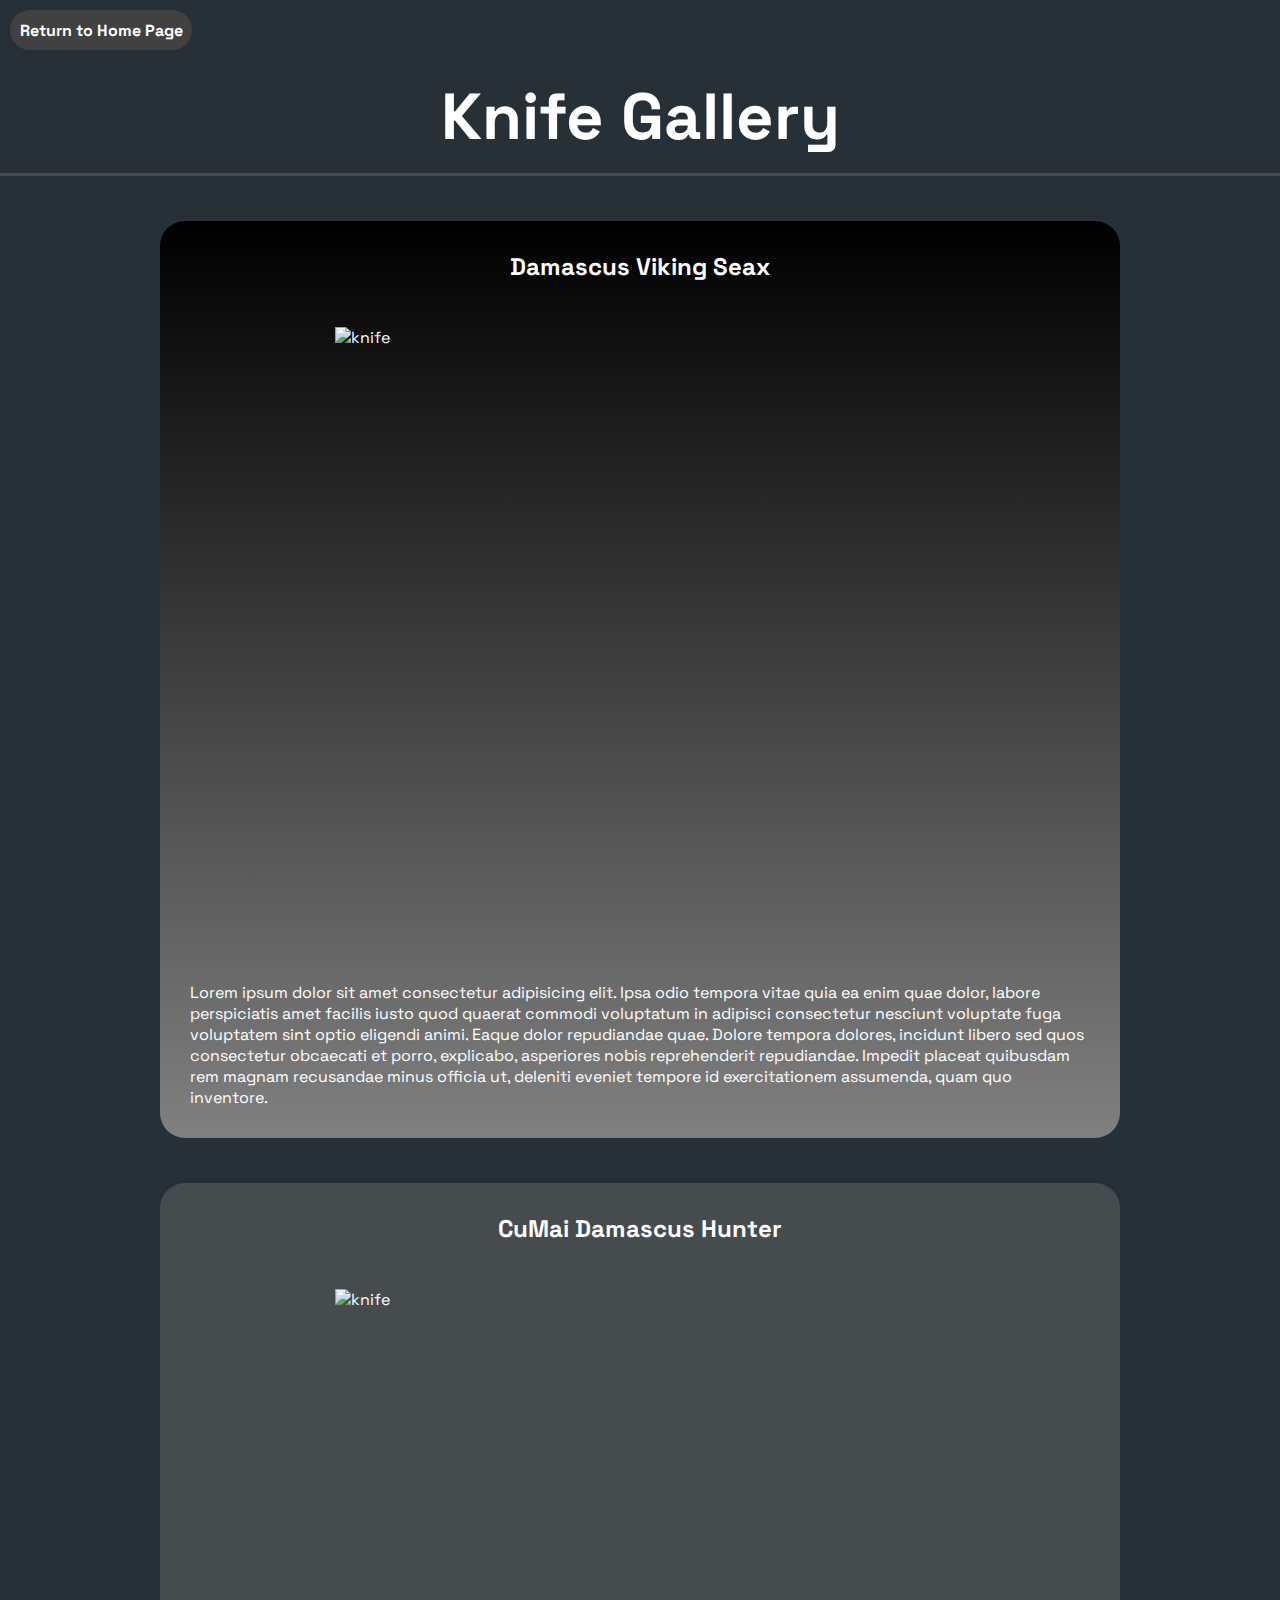
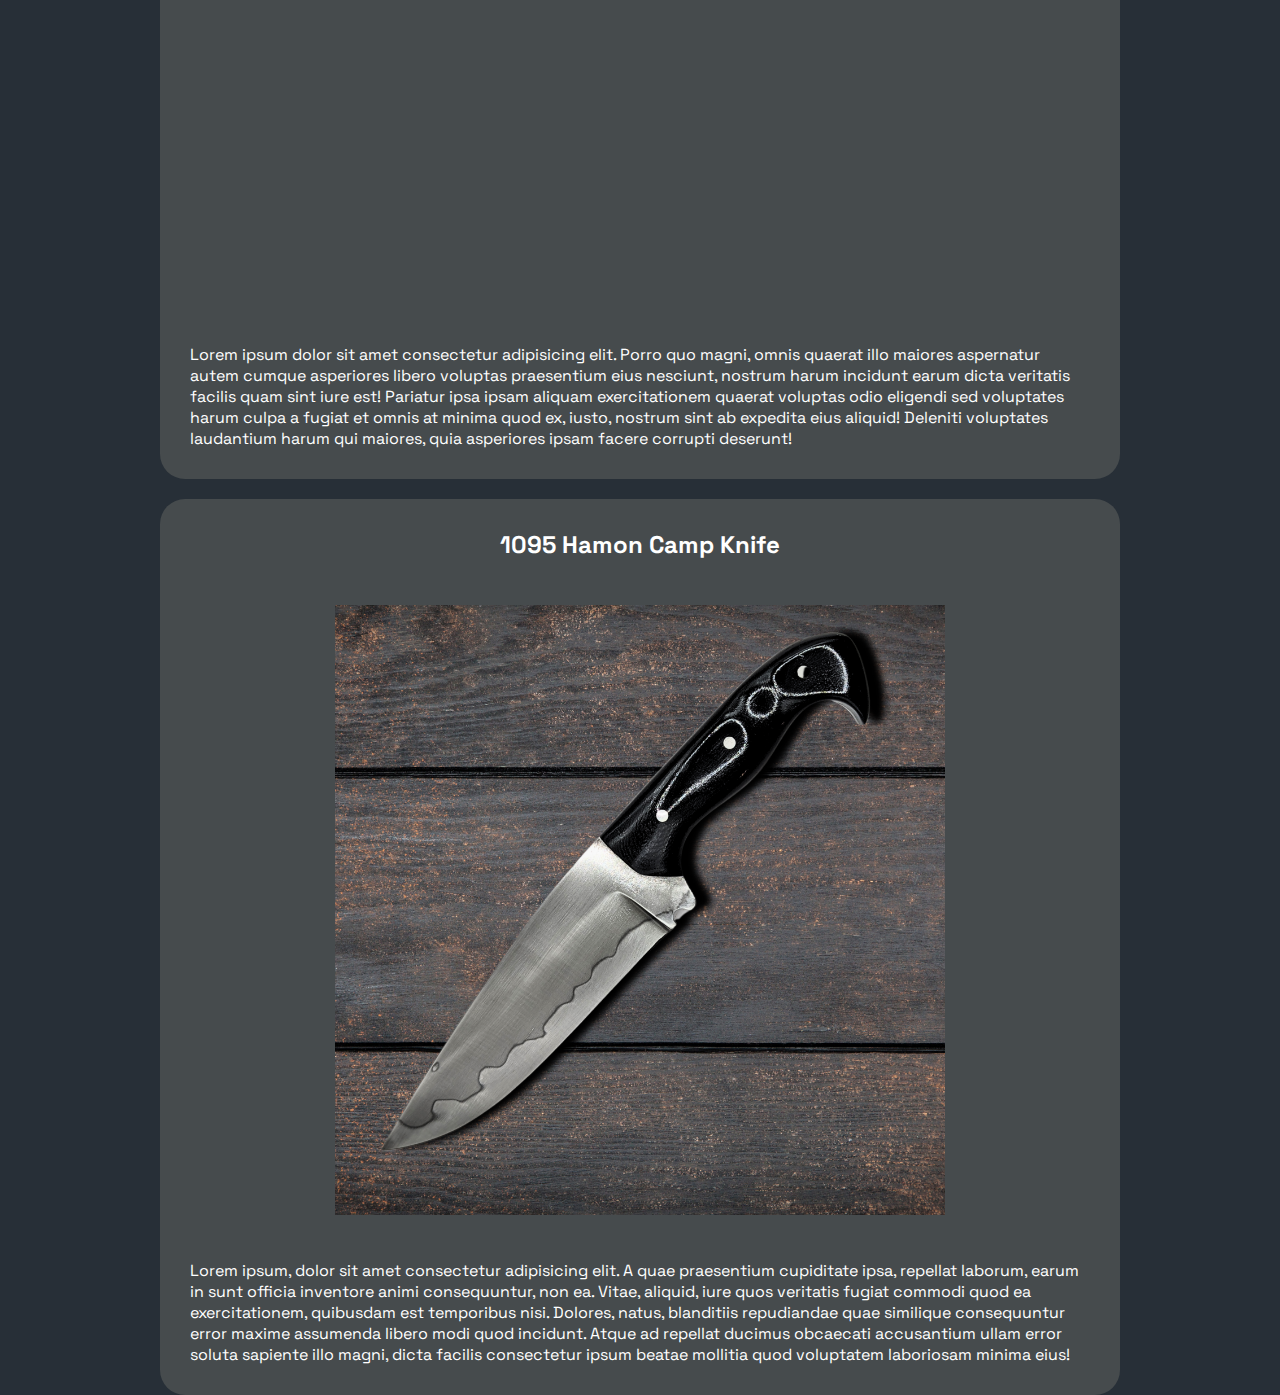
==== gallery.html @ 27b328f7 "Initial commit" ====
<!DOCTYPE html>
<html lang="en">
<head>
    <meta charset="UTF-8">
    <meta name="viewport" content="width=device-width, initial-scale=1.0">
    <title>V-Forged Custom Knives</title>
    <link rel="stylesheet" href="styles.css">
    <link rel="preconnect" href="https://fonts.googleapis.com">
<link rel="preconnect" href="https://fonts.gstatic.com" crossorigin>
<link rel="stylesheet" href="https://cdnjs.cloudflare.com/ajax/libs/font-awesome/6.5.1/css/all.min.css" integrity="sha512-DTOQO9RWCH3ppGqcWaEA1BIZOC6xxalwEsw9c2QQeAIftl+Vegovlnee1c9QX4TctnWMn13TZye+giMm8e2LwA==" crossorigin="anonymous" referrerpolicy="no-referrer" />
<link href="https://fonts.googleapis.com/css2?family=Space+Grotesk:wght@300..700&display=swap" rel="stylesheet">
</head>
<body class="gallery_main">
    
    <header class="header">
        <div class="header__nav">
            <a href="/index.html">
                <button class="header__btn">Return to Home Page</button>
            </a>
        </div>
    </header> 
    <h1 class="main_heading">Knife Gallery</h1>
    <div class="gal_img1">
        <h2 class="gal_heading">Damascus Viking Seax</h2>
        <img src="/assets/Untitled design (2).png" alt="knife" class="gal__img">
        <p class="viking__des">Lorem ipsum dolor sit amet consectetur adipisicing elit. Ipsa odio tempora vitae quia ea enim quae dolor, labore perspiciatis amet facilis iusto quod quaerat commodi voluptatum in adipisci consectetur nesciunt voluptate fuga voluptatem sint optio eligendi animi. Eaque dolor repudiandae quae. Dolore tempora dolores, incidunt libero sed quos consectetur obcaecati et porro, explicabo, asperiores nobis reprehenderit repudiandae. Impedit placeat quibusdam rem magnam recusandae minus officia ut, deleniti eveniet tempore id exercitationem assumenda, quam quo inventore.</p>
    </div>
    <div class="gal_img2">
        <h2 class="gal_heading">CuMai Damascus Hunter</h2>
        <img src="/assets/Untitled design (7).png" alt="knife" class="gal__img">
        <p class="hunter">Lorem ipsum dolor sit amet consectetur adipisicing elit. Porro quo magni, omnis quaerat illo maiores aspernatur autem cumque asperiores libero voluptas praesentium eius nesciunt, nostrum harum incidunt earum dicta veritatis facilis quam sint iure est! Pariatur ipsa ipsam aliquam exercitationem quaerat voluptas odio eligendi sed voluptates harum culpa a fugiat et omnis at minima quod ex, iusto, nostrum sint ab expedita eius aliquid! Deleniti voluptates laudantium harum qui maiores, quia asperiores ipsam facere corrupti deserunt!</p>
    </div>
    <div class="gal_img3">
        <h2 class="gal_heading">1095 Hamon Camp Knife</h2>
        <img src="/assets/Untitled design (12).png" alt="knife" class="gal__img">
        <p class="hamon_camp">Lorem ipsum, dolor sit amet consectetur adipisicing elit. A quae praesentium cupiditate ipsa, repellat laborum, earum in sunt officia inventore animi consequuntur, non ea. Vitae, aliquid, iure quos veritatis fugiat commodi quod ea exercitationem, quibusdam est temporibus nisi. Dolores, natus, blanditiis repudiandae quae similique consequuntur error maxime assumenda libero modi quod incidunt. Atque ad repellat ducimus obcaecati accusantium ullam error soluta sapiente illo magni, dicta facilis consectetur ipsum beatae mollitia quod voluptatem laboriosam minima eius!</p>
    </div>
</body>
</html>
---- styles.css ----
*{
    padding: 0;
    margin: 0;
    box-sizing: border-box;
}

@keyframes fade-in{
    0%{
       opacity: 0;
        }
    100%
        {
        opacity: 1;
     }
    }
/*main page styling*/
.mainpage__body
{
    background-image: url(/assets/image_8f4f8a8d-8bb3-4d5f-961d-b6c0e5062267.jpg);
    background-size: cover;
    width: 100vw;
    height: 100vh;
}

.mainpage__content{
    display: flex;
    flex-direction: column;
    align-items: center;
    padding: 30px 30px;
    width: 800px;
    margin: auto;
    background-color: rgba(56, 55, 55, 0.7);
    color: #fff;
    height: 70%;
}
.mainheader{
    font-size: 55px;
    font-family: 'Space Grotesk', sans-serif;
    text-decoration: underline;
    color: rgb(195, 204, 221);
    background-color: rgba(56, 55, 55, 0.2);
    border-radius: 1em;
    padding: 25px
}
.mainheader:hover{
    color: white;
    background-color: rgb(11, 8, 22);
}
.mainpage__p{
    margin-top: 30px;
    line-height: 2em;
}
.main__nav{
display: flex;
padding: 20px 0;
font-family: 'Space Grotesk', sans-serif;
border-bottom: 1px solid white;
}
.main__navi{
   align-items: center;
    margin: auto;
} 

.nav__btn{
    background-color: rgb(65, 65, 65);
    color: #fff;
    font-size: 16px;
    font-family: 'Space Grotesk', sans-serif;
    padding: 0.6em;
    border-radius: 2em;
    border: none;
    box-shadow: none;
    transition: all 0.4s;
}
.nav__btn:hover{
    transform: scale(1.3);
    box-shadow: 0 5px 10px black;
    color: black;
    background-color: #fff;
}  
.nav__btn:focus{
    transform: scale(1.3);
    box-shadow: 0 5px 10px black
}  
.nav__btn:active{
    transform: scale(1.3);
    box-shadow: 0 5px 10px black
}  
.logo{
display: flex;
    font-size: 20px;
align-items: center;
color:#fff
}
.logo__img{
    width: 75px;
    height: 75px;
    object-fit: cover;
    border-radius: 50%;
    margin-left: 20px;
    margin-right: 7px;
   
}
.footer{
    border-top: 1px solid white;
}
.list__main{
    display: flex;
    flex-direction: column;
    list-style: none;
    align-items: center;
    color: #fff;
}
li{
    padding: 10px;
}
/* knife gallery styling */
.header__btn
{
    background-color: rgb(65, 65, 65);
    color: #fff;
    font-size: 16px;
    font-family: 'Space Grotesk', sans-serif;
    font-weight: bolder;
    padding: 0.6em;
    border-radius: 2em;
    border: none;
    box-shadow: none;
    transition: all 0.4s;
    margin: 10px 10px;
}
.header__btn:hover{
background-color: white;
color: black;
font-weight: bolder;
transform: scale(1.1);
box-shadow: 0 5px 20px black;
}

.main_heading
{
display: flex;
font-size: 65px;
padding: 15px 0;
justify-content: center;
border-bottom: 3px solid rgb(70 75 77);
}

.gallery_main
{
background-color: rgb(39 47 55);
color: white;
font-family: 'Space Grotesk', sans-serif;
}

.gal_img1 
{
display: flex;
align-items: center;
flex-direction: column;
animation: fade-in 0.7s;
margin: auto;
width: 75%;
padding: 30px;
background-image: linear-gradient( black, grey );
border-radius: 25px;
margin-top: 45px;

}

.gal__img
{
    width:700px;
    height: 700px;
    object-fit: cover;
    padding: 45px;
    border-radius: 25px;
}
.gal__img:hover{
    transform: scale(1.25);
    transition: all 0.4s;
    cursor: crosshair;
}
.gal_img2 
{
display: flex;
align-items: center;
flex-direction: column;
animation: fade-in 0.7s;
margin: auto;
width: 75%;
padding: 30px;
background-color: rgb(70 75 77);
border-radius: 25px;
margin-top: 45px;
}

.gal_img3
{
display: flex;
align-items: center;
flex-direction: column;
animation: fade-in 0.7s;
margin: auto;
width: 75%;
padding: 30px;
background-color: rgb(70 75 77);
border-radius: 25px;
margin-top: 20px;
}
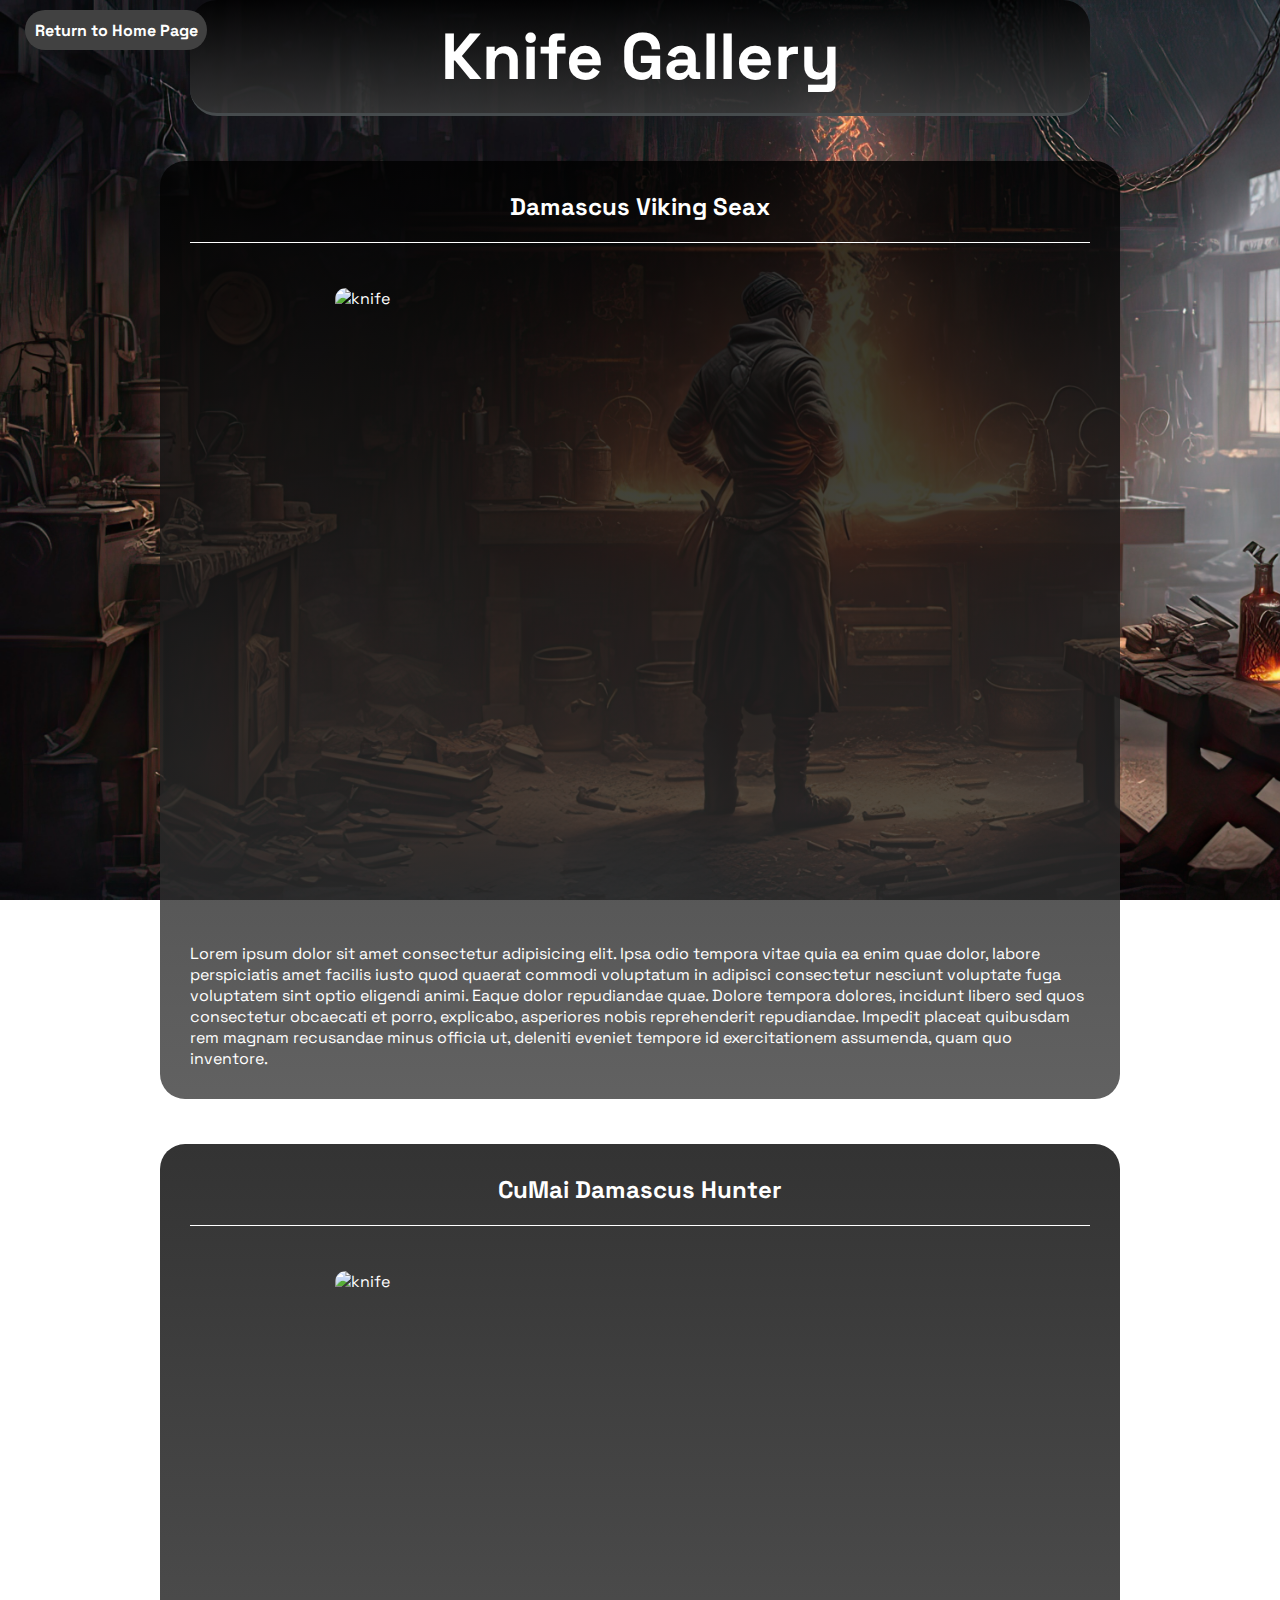
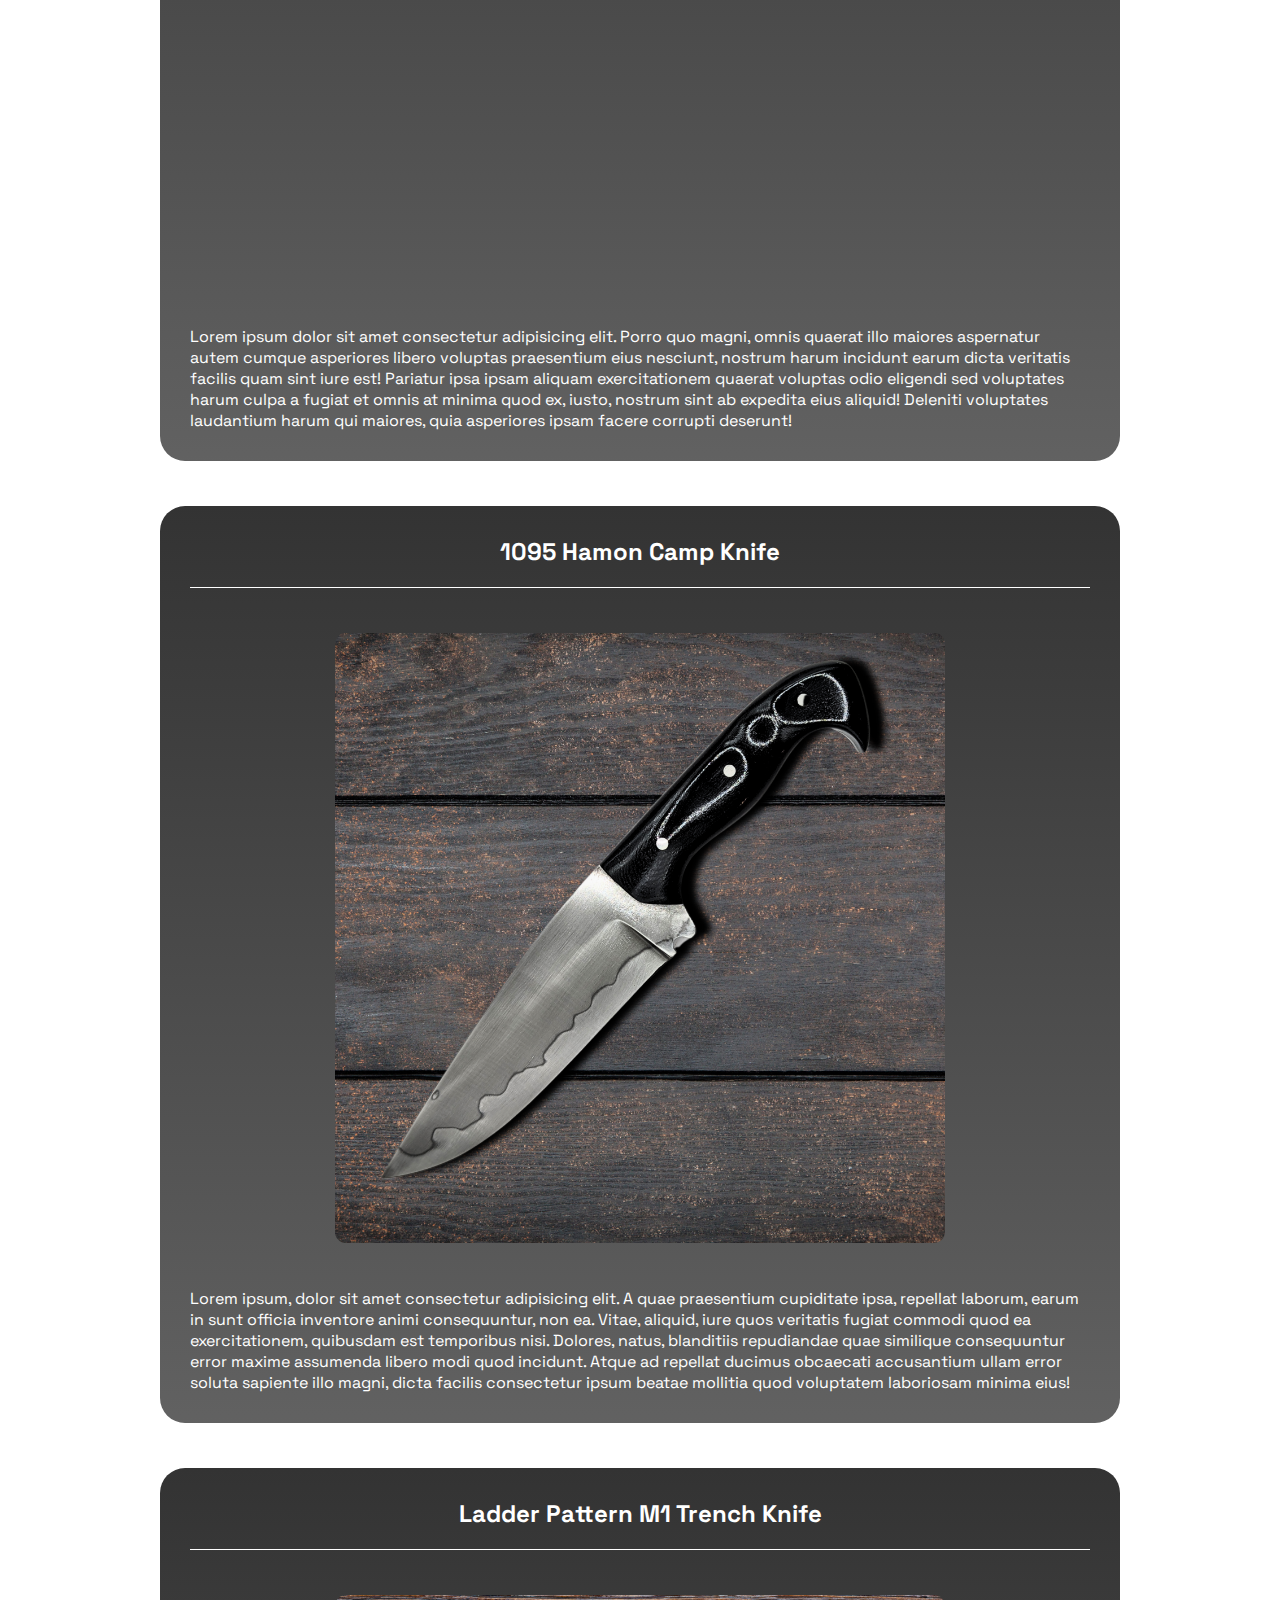
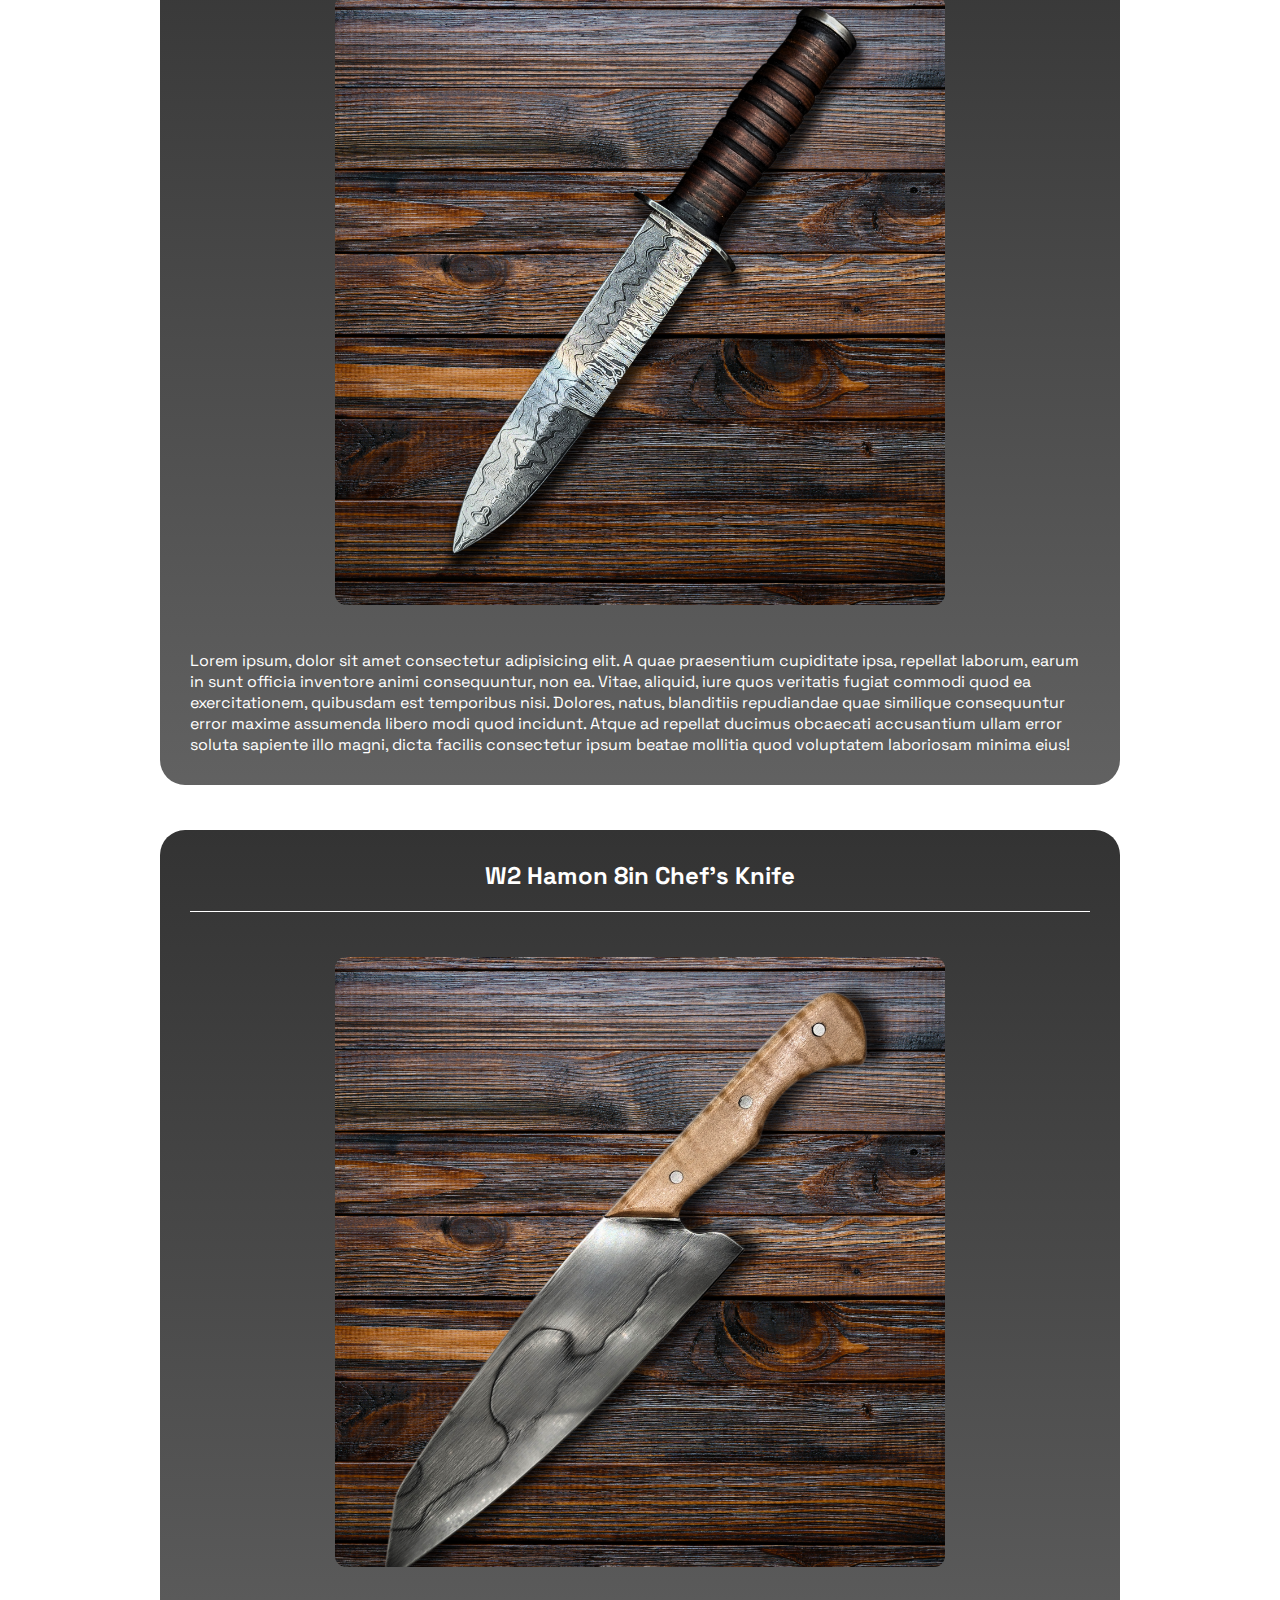
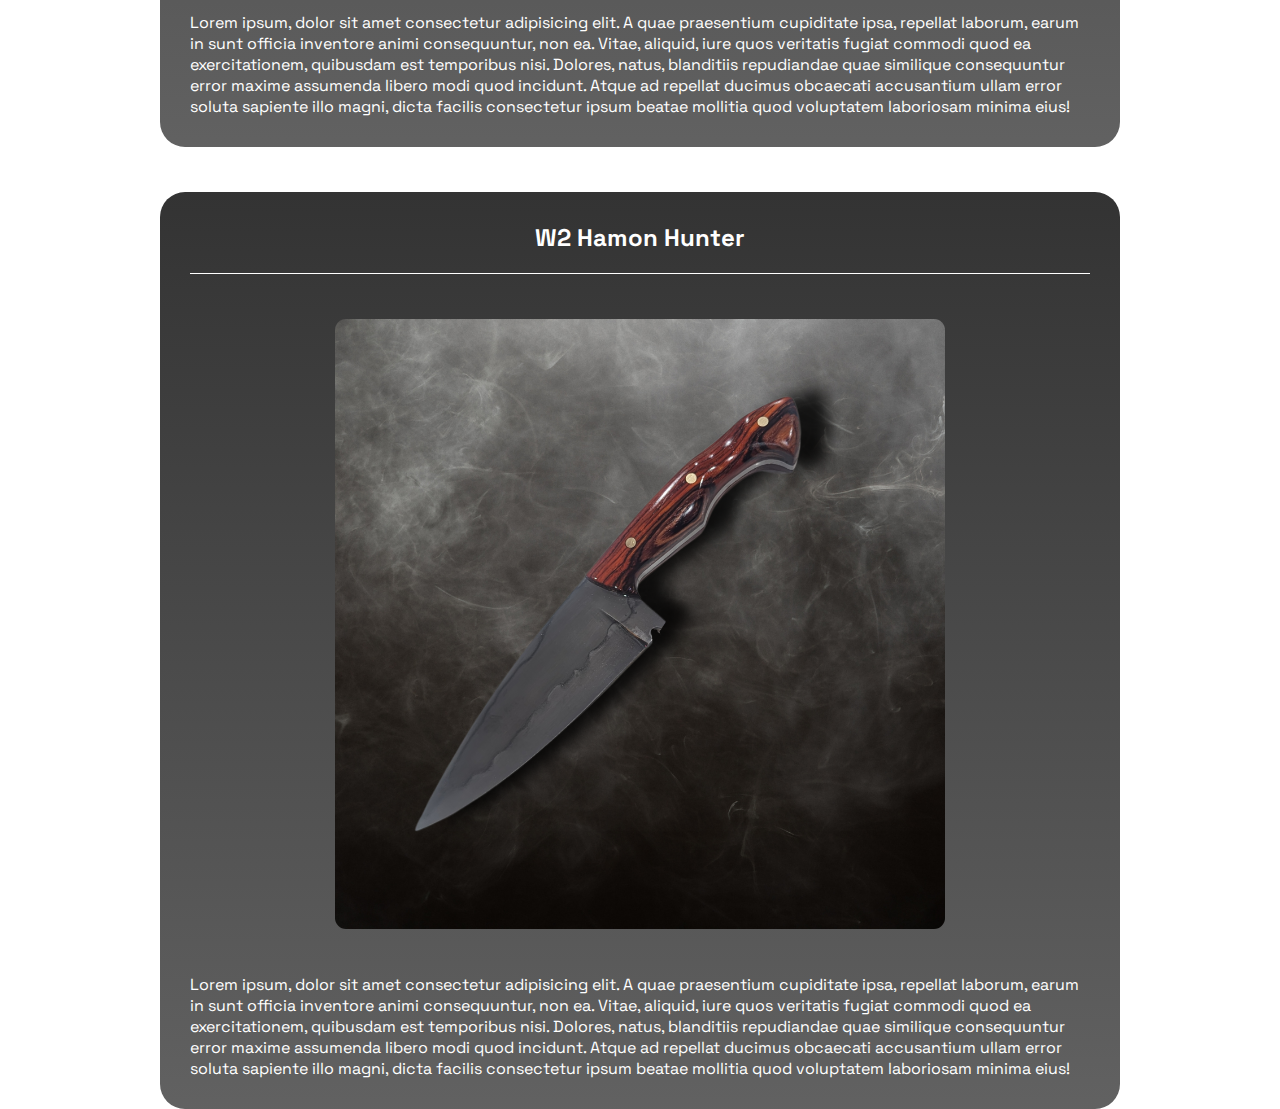
==== commit 8803ab07: "adding contact page" ====
--- a/gallery.html
+++ b/gallery.html
@@ -20,19 +20,34 @@
         </div>
     </header> 
     <h1 class="main_heading">Knife Gallery</h1>
-    <div class="gal_img1">
+    <div class="gal_img">
         <h2 class="gal_heading">Damascus Viking Seax</h2>
-        <img src="/assets/Untitled design (2).png" alt="knife" class="gal__img">
+        <img src="./assets/Untitled design (2).png" alt="knife" class="gal__img">
         <p class="viking__des">Lorem ipsum dolor sit amet consectetur adipisicing elit. Ipsa odio tempora vitae quia ea enim quae dolor, labore perspiciatis amet facilis iusto quod quaerat commodi voluptatum in adipisci consectetur nesciunt voluptate fuga voluptatem sint optio eligendi animi. Eaque dolor repudiandae quae. Dolore tempora dolores, incidunt libero sed quos consectetur obcaecati et porro, explicabo, asperiores nobis reprehenderit repudiandae. Impedit placeat quibusdam rem magnam recusandae minus officia ut, deleniti eveniet tempore id exercitationem assumenda, quam quo inventore.</p>
     </div>
-    <div class="gal_img2">
+    <div class="gal_img">
         <h2 class="gal_heading">CuMai Damascus Hunter</h2>
-        <img src="/assets/Untitled design (7).png" alt="knife" class="gal__img">
+        <img src="./assets/Untitled design (7).png" alt="knife" class="gal__img">
         <p class="hunter">Lorem ipsum dolor sit amet consectetur adipisicing elit. Porro quo magni, omnis quaerat illo maiores aspernatur autem cumque asperiores libero voluptas praesentium eius nesciunt, nostrum harum incidunt earum dicta veritatis facilis quam sint iure est! Pariatur ipsa ipsam aliquam exercitationem quaerat voluptas odio eligendi sed voluptates harum culpa a fugiat et omnis at minima quod ex, iusto, nostrum sint ab expedita eius aliquid! Deleniti voluptates laudantium harum qui maiores, quia asperiores ipsam facere corrupti deserunt!</p>
     </div>
-    <div class="gal_img3">
+    <div class="gal_img">
         <h2 class="gal_heading">1095 Hamon Camp Knife</h2>
-        <img src="/assets/Untitled design (12).png" alt="knife" class="gal__img">
+        <img src="./assets/Untitled design (12).png" alt="knife" class="gal__img">
+        <p class="hamon_camp">Lorem ipsum, dolor sit amet consectetur adipisicing elit. A quae praesentium cupiditate ipsa, repellat laborum, earum in sunt officia inventore animi consequuntur, non ea. Vitae, aliquid, iure quos veritatis fugiat commodi quod ea exercitationem, quibusdam est temporibus nisi. Dolores, natus, blanditiis repudiandae quae similique consequuntur error maxime assumenda libero modi quod incidunt. Atque ad repellat ducimus obcaecati accusantium ullam error soluta sapiente illo magni, dicta facilis consectetur ipsum beatae mollitia quod voluptatem laboriosam minima eius!</p>
+    </div>
+    <div class="gal_img">
+        <h2 class="gal_heading">Ladder Pattern M1 Trench Knife</h2>
+        <img src="./assets/Untitled design.png" alt="knife" class="gal__img">
+        <p class="hamon_camp">Lorem ipsum, dolor sit amet consectetur adipisicing elit. A quae praesentium cupiditate ipsa, repellat laborum, earum in sunt officia inventore animi consequuntur, non ea. Vitae, aliquid, iure quos veritatis fugiat commodi quod ea exercitationem, quibusdam est temporibus nisi. Dolores, natus, blanditiis repudiandae quae similique consequuntur error maxime assumenda libero modi quod incidunt. Atque ad repellat ducimus obcaecati accusantium ullam error soluta sapiente illo magni, dicta facilis consectetur ipsum beatae mollitia quod voluptatem laboriosam minima eius!</p>
+    </div>
+    <div class="gal_img">
+        <h2 class="gal_heading">W2 Hamon 8in Chef's Knife</h2>
+        <img src="./assets/hamon_chefs.png" alt="knife" class="gal__img">
+        <p class="hamon_camp">Lorem ipsum, dolor sit amet consectetur adipisicing elit. A quae praesentium cupiditate ipsa, repellat laborum, earum in sunt officia inventore animi consequuntur, non ea. Vitae, aliquid, iure quos veritatis fugiat commodi quod ea exercitationem, quibusdam est temporibus nisi. Dolores, natus, blanditiis repudiandae quae similique consequuntur error maxime assumenda libero modi quod incidunt. Atque ad repellat ducimus obcaecati accusantium ullam error soluta sapiente illo magni, dicta facilis consectetur ipsum beatae mollitia quod voluptatem laboriosam minima eius!</p>
+    </div>
+    <div class="gal_img">
+        <h2 class="gal_heading">W2 Hamon Hunter</h2>
+        <img src="./assets/hamon_hunter.png" alt="knife" class="gal__img">
         <p class="hamon_camp">Lorem ipsum, dolor sit amet consectetur adipisicing elit. A quae praesentium cupiditate ipsa, repellat laborum, earum in sunt officia inventore animi consequuntur, non ea. Vitae, aliquid, iure quos veritatis fugiat commodi quod ea exercitationem, quibusdam est temporibus nisi. Dolores, natus, blanditiis repudiandae quae similique consequuntur error maxime assumenda libero modi quod incidunt. Atque ad repellat ducimus obcaecati accusantium ullam error soluta sapiente illo magni, dicta facilis consectetur ipsum beatae mollitia quod voluptatem laboriosam minima eius!</p>
     </div>
 </body>
--- a/styles.css
+++ b/styles.css
@@ -2,6 +2,7 @@
     padding: 0;
     margin: 0;
     box-sizing: border-box;
+    font-family: 'Space Grotesk', sans-serif;
 }
 
 @keyframes fade-in{
@@ -16,7 +17,7 @@
 /*main page styling*/
 .mainpage__body
 {
-    background-image: url(/assets/image_8f4f8a8d-8bb3-4d5f-961d-b6c0e5062267.jpg);
+    background-image: url(/assets/AdobeStock_286566580.jpeg);
     background-size: cover;
     width: 100vw;
     height: 100vh;
@@ -29,22 +30,25 @@
     padding: 30px 30px;
     width: 800px;
     margin: auto;
-    background-color: rgba(56, 55, 55, 0.7);
-    color: #fff;
-    height: 70%;
-}
+    background-image: linear-gradient(rgba(0, 0, 0, 0.8), rgba(58, 58, 58, 0.8));
+    color: #fff;
+    height: 69%;
+    border-radius: 40px;
+    
+    }
 .mainheader{
     font-size: 55px;
     font-family: 'Space Grotesk', sans-serif;
     text-decoration: underline;
-    color: rgb(195, 204, 221);
-    background-color: rgba(56, 55, 55, 0.2);
+    color: #fff;
+    background-color: rgba(0, 0, 0, 0.2);
     border-radius: 1em;
-    padding: 25px
+    padding: 25px;
+    transition: all 0.4s;
 }
 .mainheader:hover{
-    color: white;
-    background-color: rgb(11, 8, 22);
+    color: black;
+    background-color: rgb(253, 253, 253);
 }
 .mainpage__p{
     margin-top: 30px;
@@ -71,6 +75,7 @@
     border: none;
     box-shadow: none;
     transition: all 0.4s;
+    cursor: pointer;
 }
 .nav__btn:hover{
     transform: scale(1.3);
@@ -90,7 +95,11 @@
 display: flex;
     font-size: 20px;
 align-items: center;
-color:#fff
+color:#fff;
+transition: all 0.4s;
+}
+.logo:hover{
+    transform: scale(1.1);
 }
 .logo__img{
     width: 75px;
@@ -110,9 +119,24 @@
     list-style: none;
     align-items: center;
     color: #fff;
+    background-image: linear-gradient(rgba(58, 58, 58, 0.8),rgba(0, 0, 0, 0.8));
+    width: max-content;
+    margin: auto;
+    border-radius: 20px;
+    font-size: 18px;
+    font-family: 'Space Grotesk', sans-serif;
+    
 }
 li{
     padding: 10px;
+    transition: all 0.2s;
+    }
+a{
+    text-decoration: none;
+    color: #fff;
+    }
+li:hover{
+    transform: scale(1.2);
 }
 /* knife gallery styling */
 .header__btn
@@ -127,7 +151,8 @@
     border: none;
     box-shadow: none;
     transition: all 0.4s;
-    margin: 10px 10px;
+    margin: 10px 25px;
+    position: fixed;
 }
 .header__btn:hover{
 background-color: white;
@@ -144,16 +169,23 @@
 padding: 15px 0;
 justify-content: center;
 border-bottom: 3px solid rgb(70 75 77);
+background-image: linear-gradient(rgba(0, 0, 0, 0.8), rgba(58, 58, 58, 0.8));
+width: 900px ;
+margin: auto;
+border-radius: 27px;
 }
 
 .gallery_main
 {
-background-color: rgb(39 47 55);
+background-image: url(/assets/AdobeStock_569833883.jpeg);
+background-size: cover;
+background-repeat: no-repeat;
+background-attachment: fixed;
 color: white;
 font-family: 'Space Grotesk', sans-serif;
 }
 
-.gal_img1 
+.gal_img 
 {
 display: flex;
 align-items: center;
@@ -162,7 +194,7 @@
 margin: auto;
 width: 75%;
 padding: 30px;
-background-image: linear-gradient( black, grey );
+background-image: linear-gradient(rgba(0, 0, 0, 0.8), rgba(58, 58, 58, 0.8));
 border-radius: 25px;
 margin-top: 45px;
 
@@ -174,37 +206,67 @@
     height: 700px;
     object-fit: cover;
     padding: 45px;
-    border-radius: 25px;
+    border-radius: 8%;
 }
 .gal__img:hover{
     transform: scale(1.25);
     transition: all 0.4s;
     cursor: crosshair;
-}
-.gal_img2 
-{
-display: flex;
-align-items: center;
-flex-direction: column;
-animation: fade-in 0.7s;
-margin: auto;
-width: 75%;
-padding: 30px;
-background-color: rgb(70 75 77);
-border-radius: 25px;
-margin-top: 45px;
-}
-
-.gal_img3
-{
-display: flex;
-align-items: center;
-flex-direction: column;
-animation: fade-in 0.7s;
-margin: auto;
-width: 75%;
-padding: 30px;
-background-color: rgb(70 75 77);
-border-radius: 25px;
-margin-top: 20px;
-}
+    border-radius: 10%;
+}
+
+
+.gal_heading{
+    display: flex;
+    width: 100%;
+    border-bottom: 1px solid white;
+    justify-content: center;
+    padding-bottom: 20px;
+}
+/* contact page */
+.main__contact{
+    font-family: 'Space Grotesk';
+    background-image: url(./assets/AdobeStock_743724497.jpeg);
+    background-size: cover;
+    margin: auto;
+}
+
+.contact__h1{
+    display: flex;
+    font-size: 65px;
+    padding: 15px 0;
+    justify-content: center;
+    border-bottom: 3px solid rgb(70 75 77);
+    background-image: linear-gradient(rgba(0, 0, 0, 0.8), rgba(58, 58, 58, 0.8));
+    width: 900px ;
+    margin: auto;
+    border-radius: 27px;
+    color: #fff;
+    margin-bottom: 200px;
+}
+.form__head{
+    background-color: #fff;
+    height: 55px;
+    border-radius: 25px;
+    width: 400px;
+    color: black;
+    margin: auto;
+}
+.info__block{
+    padding: 50px;
+    display: flex;
+    flex-direction: column;
+    align-items: center;
+    color: #fff;
+    background-image: linear-gradient(rgba(0, 0, 0, 0.8), rgba(58, 58, 58, 0.8));
+    width: 500px;
+    margin: auto;
+    height: fit-content;
+}
+.contact_lb{
+    display: flex;
+    width: 100%;
+    border-bottom: 1px solid white;
+    justify-content: center;
+    padding-bottom: 20px;
+}